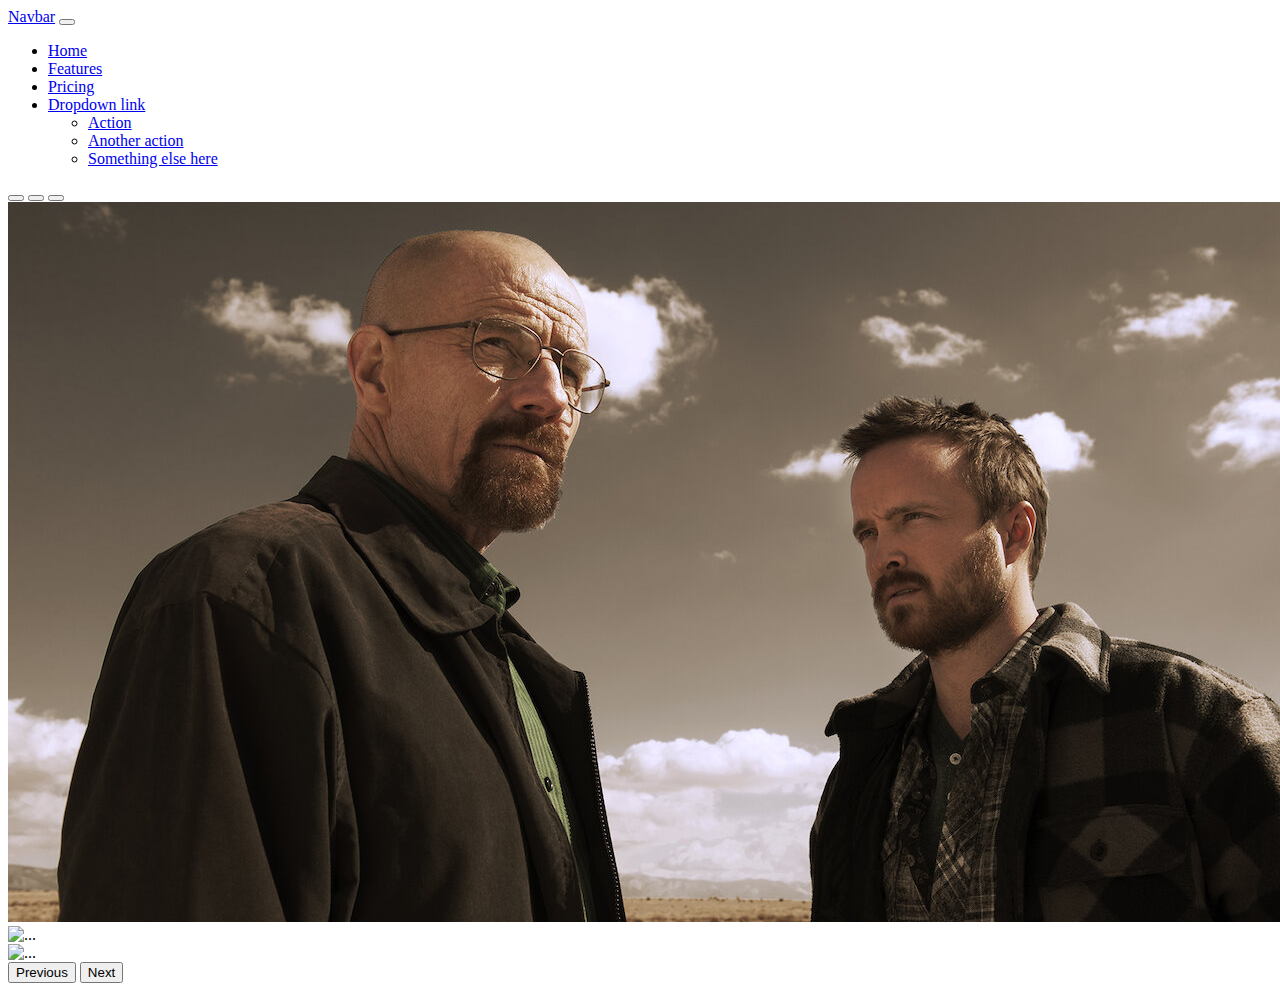
==== index.html @ 42308708 "carousel" ====
<!DOCTYPE html>
<html lang="en">

<head>
    <meta charset="UTF-8">
    <meta name="viewport" content="width=device-width, initial-scale=1.0">
    <link rel="stylesheet" href="./assets/css/styles.css">
    <link href="https://cdn.jsdelivr.net/npm/bootstrap@5.3.2/dist/css/bootstrap.min.css" rel="stylesheet"
        integrity="sha384-T3c6CoIi6uLrA9TneNEoa7RxnatzjcDSCmG1MXxSR1GAsXEV/Dwwykc2MPK8M2HN" crossorigin="anonymous">
    <title>Document</title>
</head>

<body>
    <header>
        <nav class="navbar navbar-expand-lg bg-body-tertiary">
            <div class="container-fluid">
              <a class="navbar-brand" href="#">Navbar</a>
              <button class="navbar-toggler" type="button" data-bs-toggle="collapse" data-bs-target="#navbarNavDropdown" aria-controls="navbarNavDropdown" aria-expanded="false" aria-label="Toggle navigation">
                <span class="navbar-toggler-icon"></span>
              </button>
              <div class="collapse navbar-collapse" id="navbarNavDropdown">
                <ul class="navbar-nav">
                  <li class="nav-item">
                    <a class="nav-link active" aria-current="page" href="#">Home</a>
                  </li>
                  <li class="nav-item">
                    <a class="nav-link" href="#">Features</a>
                  </li>
                  <li class="nav-item">
                    <a class="nav-link" href="#">Pricing</a>
                  </li>
                  <li class="nav-item dropdown">
                    <a class="nav-link dropdown-toggle" href="#" role="button" data-bs-toggle="dropdown" aria-expanded="false">
                      Dropdown link
                    </a>
                    <ul class="dropdown-menu">
                      <li><a class="dropdown-item" href="#">Action</a></li>
                      <li><a class="dropdown-item" href="#">Another action</a></li>
                      <li><a class="dropdown-item" href="#">Something else here</a></li>
                    </ul>
                  </li>
                </ul>
              </div>
            </div>
          </nav>
          <div id="carouselExampleIndicators" class="carousel slide">
            <div class="carousel-indicators">
              <button type="button" data-bs-target="#carouselExampleIndicators" data-bs-slide-to="0" class="active" aria-current="true" aria-label="Slide 1"></button>
              <button type="button" data-bs-target="#carouselExampleIndicators" data-bs-slide-to="1" aria-label="Slide 2"></button>
              <button type="button" data-bs-target="#carouselExampleIndicators" data-bs-slide-to="2" aria-label="Slide 3"></button>
            </div>
            <div class="carousel-inner">
              <div class="carousel-item active">
                <img src="./assets/img/carousel1.jpg" class="d-block w-100" alt="...">
              </div>
              <div class="carousel-item">
                <img src="..." class="d-block w-100" alt="...">
              </div>
              <div class="carousel-item">
                <img src="..." class="d-block w-100" alt="...">
              </div>
            </div>
            <button class="carousel-control-prev" type="button" data-bs-target="#carouselExampleIndicators" data-bs-slide="prev">
              <span class="carousel-control-prev-icon" aria-hidden="true"></span>
              <span class="visually-hidden">Previous</span>
            </button>
            <button class="carousel-control-next" type="button" data-bs-target="#carouselExampleIndicators" data-bs-slide="next">
              <span class="carousel-control-next-icon" aria-hidden="true"></span>
              <span class="visually-hidden">Next</span>
            </button>
          </div>
    </header>
    <main></main>
    <footer></footer>
    <script src="https://cdn.jsdelivr.net/npm/bootstrap@5.3.2/dist/js/bootstrap.bundle.min.js"
        integrity="sha384-C6RzsynM9kWDrMNeT87bh95OGNyZPhcTNXj1NW7RuBCsyN/o0jlpcV8Qyq46cDfL"
        crossorigin="anonymous"></script>


</body>

</html>
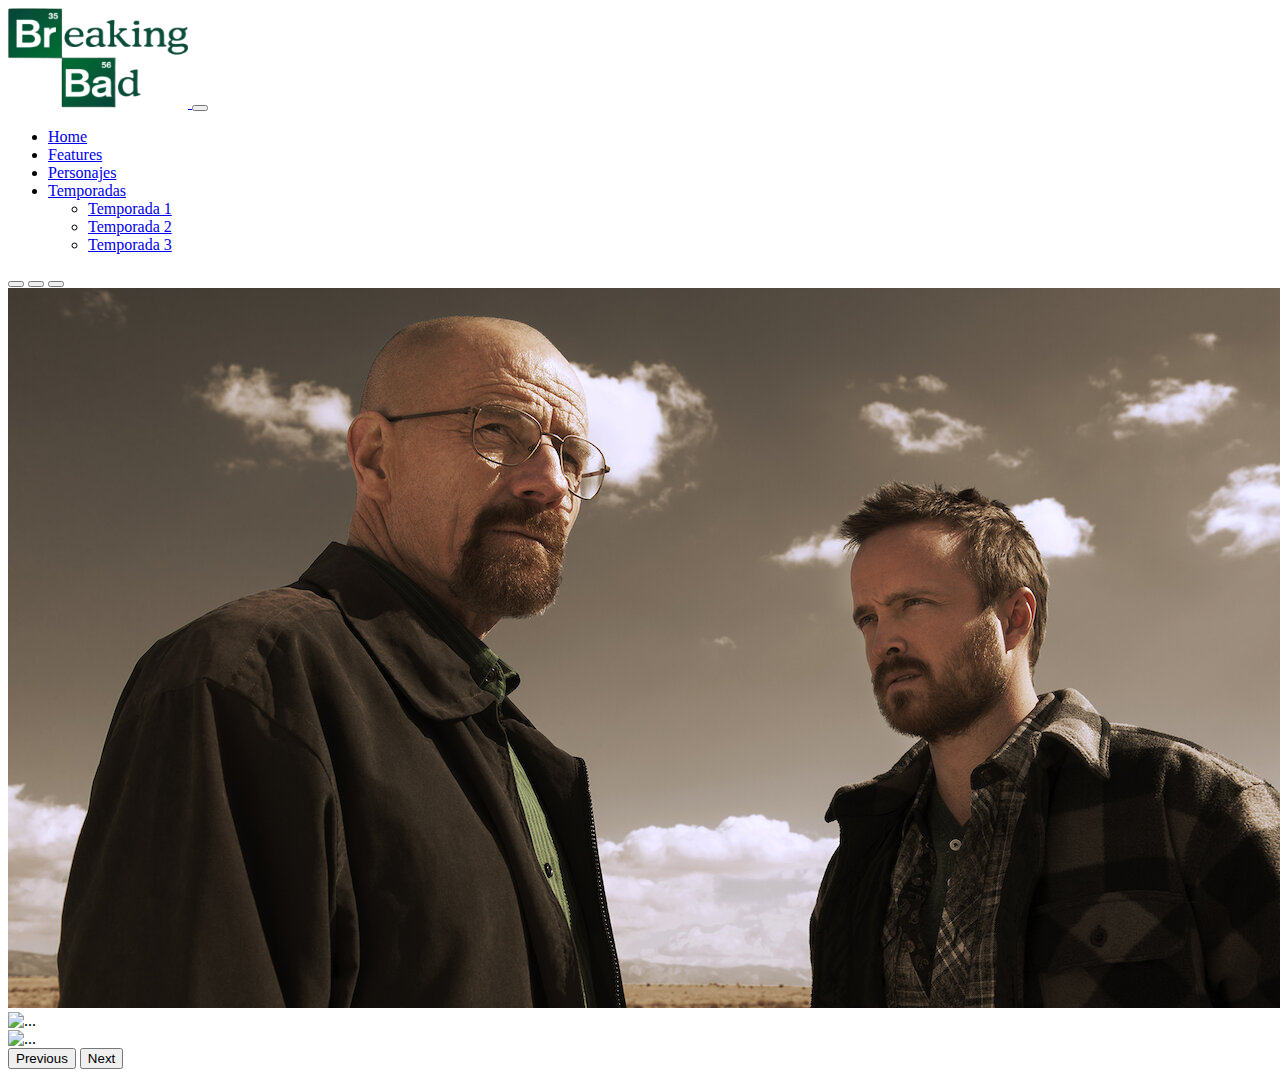
==== commit 439a8762: "Merge branch 'main' of https://github.com/lorenaflorez1/Breaking-Bad" ====
--- a/index.html
+++ b/index.html
@@ -14,7 +14,9 @@
     <header>
         <nav class="navbar navbar-expand-lg bg-body-tertiary">
             <div class="container-fluid">
-              <a class="navbar-brand" href="#">Navbar</a>
+              <a class="navbar-brand" href="#">
+                <img src="./assets/img/logobb.png" alt="Bootstrap" width="180" height="100">
+              </a>
               <button class="navbar-toggler" type="button" data-bs-toggle="collapse" data-bs-target="#navbarNavDropdown" aria-controls="navbarNavDropdown" aria-expanded="false" aria-label="Toggle navigation">
                 <span class="navbar-toggler-icon"></span>
               </button>
@@ -27,22 +29,23 @@
                     <a class="nav-link" href="#">Features</a>
                   </li>
                   <li class="nav-item">
-                    <a class="nav-link" href="#">Pricing</a>
+                    <a class="nav-link" href="#">Personajes</a>
                   </li>
                   <li class="nav-item dropdown">
                     <a class="nav-link dropdown-toggle" href="#" role="button" data-bs-toggle="dropdown" aria-expanded="false">
-                      Dropdown link
+                      Temporadas
                     </a>
                     <ul class="dropdown-menu">
-                      <li><a class="dropdown-item" href="#">Action</a></li>
-                      <li><a class="dropdown-item" href="#">Another action</a></li>
-                      <li><a class="dropdown-item" href="#">Something else here</a></li>
+                      <li><a class="dropdown-item" href="#">Temporada 1</a></li>
+                      <li><a class="dropdown-item" href="#">Temporada 2 </a></li>
+                      <li><a class="dropdown-item" href="#">Temporada 3</a></li>
                     </ul>
                   </li>
                 </ul>
               </div>
             </div>
           </nav>
+          
           <div id="carouselExampleIndicators" class="carousel slide">
             <div class="carousel-indicators">
               <button type="button" data-bs-target="#carouselExampleIndicators" data-bs-slide-to="0" class="active" aria-current="true" aria-label="Slide 1"></button>
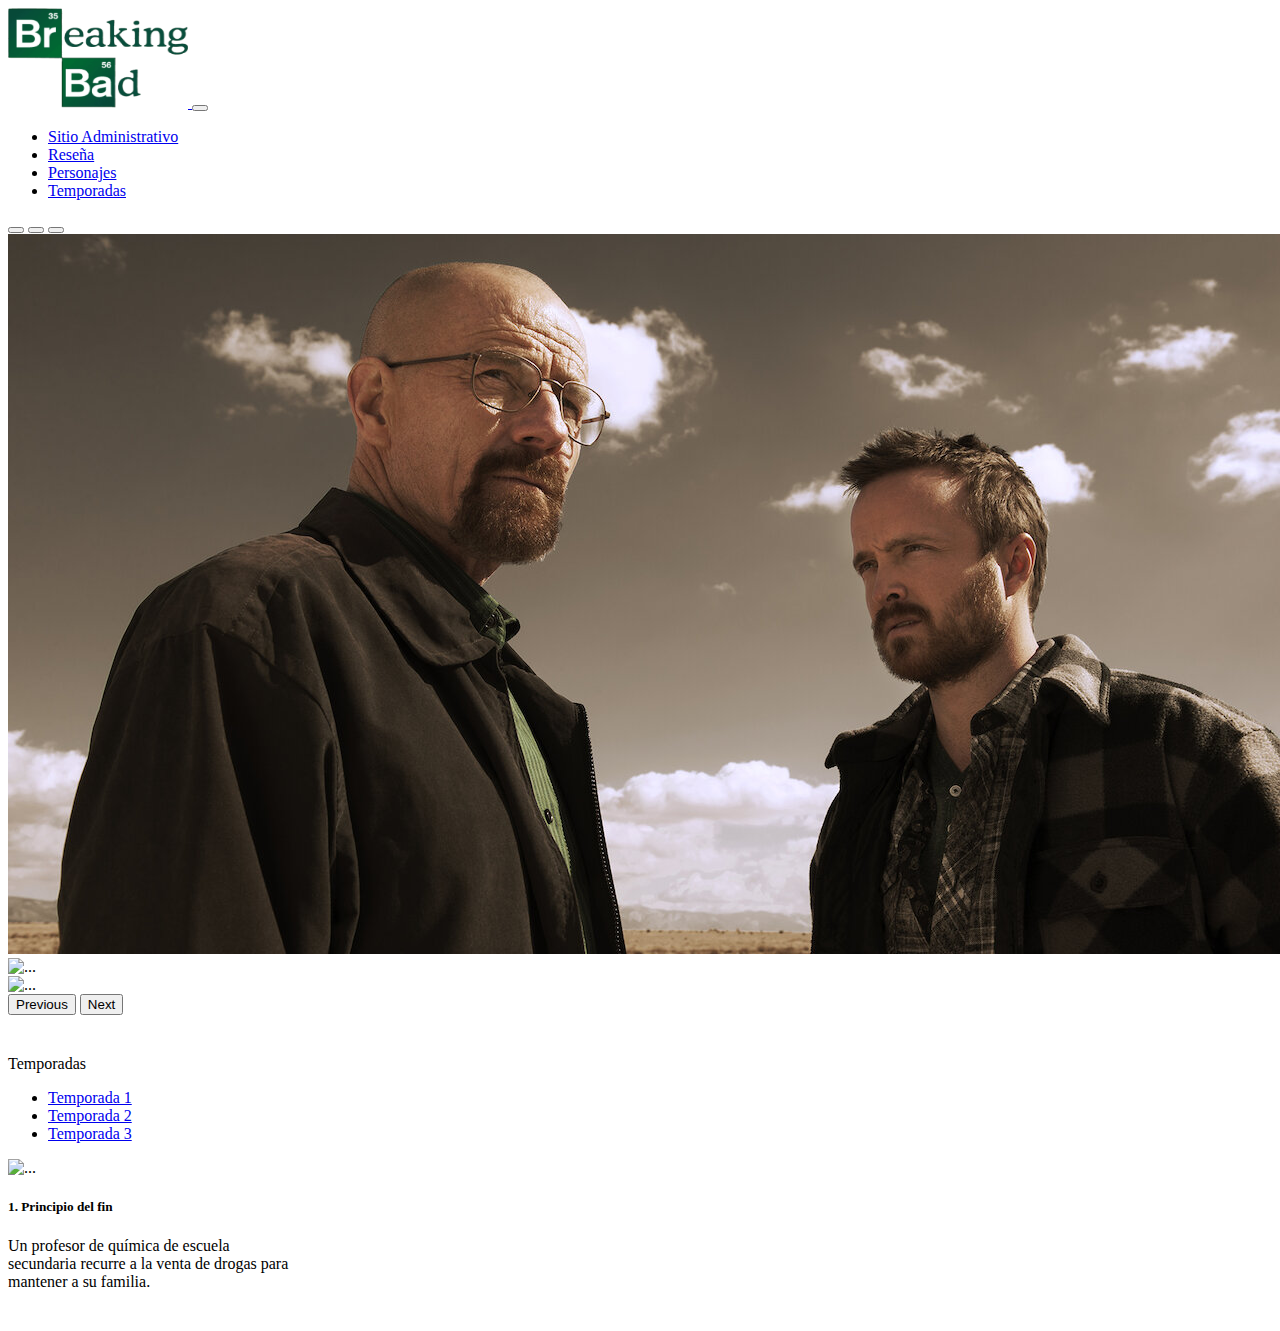
==== commit 63414079: "Se realiza el sitio privado para llamar a los demas sitios desde donde se ingresan las series y peli" ====
--- a/index.html
+++ b/index.html
@@ -2,82 +2,110 @@
 <html lang="en">
 
 <head>
-    <meta charset="UTF-8">
-    <meta name="viewport" content="width=device-width, initial-scale=1.0">
-    <link rel="stylesheet" href="./assets/css/styles.css">
-    <link href="https://cdn.jsdelivr.net/npm/bootstrap@5.3.2/dist/css/bootstrap.min.css" rel="stylesheet"
-        integrity="sha384-T3c6CoIi6uLrA9TneNEoa7RxnatzjcDSCmG1MXxSR1GAsXEV/Dwwykc2MPK8M2HN" crossorigin="anonymous">
-    <title>Document</title>
+  <meta charset="UTF-8">
+  <meta name="viewport" content="width=device-width, initial-scale=1.0">
+  <link rel="stylesheet" href="./assets/css/styles.css">
+  <link href="https://cdn.jsdelivr.net/npm/bootstrap@5.3.2/dist/css/bootstrap.min.css" rel="stylesheet"
+    integrity="sha384-T3c6CoIi6uLrA9TneNEoa7RxnatzjcDSCmG1MXxSR1GAsXEV/Dwwykc2MPK8M2HN" crossorigin="anonymous">
+  <title>Document</title>
 </head>
 
 <body>
-    <header>
-        <nav class="navbar navbar-expand-lg bg-body-tertiary">
-            <div class="container-fluid">
-              <a class="navbar-brand" href="#">
-                <img src="./assets/img/logobb.png" alt="Bootstrap" width="180" height="100">
-              </a>
-              <button class="navbar-toggler" type="button" data-bs-toggle="collapse" data-bs-target="#navbarNavDropdown" aria-controls="navbarNavDropdown" aria-expanded="false" aria-label="Toggle navigation">
-                <span class="navbar-toggler-icon"></span>
-              </button>
-              <div class="collapse navbar-collapse" id="navbarNavDropdown">
-                <ul class="navbar-nav">
-                  <li class="nav-item">
-                    <a class="nav-link active" aria-current="page" href="#">Home</a>
-                  </li>
-                  <li class="nav-item">
-                    <a class="nav-link" href="#">Features</a>
-                  </li>
-                  <li class="nav-item">
-                    <a class="nav-link" href="#">Personajes</a>
-                  </li>
-                  <li class="nav-item dropdown">
-                    <a class="nav-link dropdown-toggle" href="#" role="button" data-bs-toggle="dropdown" aria-expanded="false">
-                      Temporadas
-                    </a>
-                    <ul class="dropdown-menu">
-                      <li><a class="dropdown-item" href="#">Temporada 1</a></li>
-                      <li><a class="dropdown-item" href="#">Temporada 2 </a></li>
-                      <li><a class="dropdown-item" href="#">Temporada 3</a></li>
-                    </ul>
-                  </li>
-                </ul>
-              </div>
-            </div>
-          </nav>
+  <header>
+    <nav class="navbar navbar-expand-lg bg-body-tertiary">
+      <div class="container-fluid">
+        <a class="navbar-brand" href="#">
+          <img src="./assets/img/logobb.png" alt="Bootstrap" width="180" height="100">
+        </a>
+        <button class="navbar-toggler" type="button" data-bs-toggle="collapse" data-bs-target="#navbarNavDropdown"
+          aria-controls="navbarNavDropdown" aria-expanded="false" aria-label="Toggle navigation">
+          <span class="navbar-toggler-icon"></span>
+        </button>
+        <div class="collapse navbar-collapse justify-content-end" id="navbarNavDropdown">
+          <ul class="navbar-nav">
+            <li class="nav-item">
+              <a class="nav-link" href="administrativo/sitioadministrativo.html">Sitio Administrativo</a>
+            </li>
+            <li class="nav-item">
+              <a class="nav-link" href="resena.html">Reseña</a>
+            </li>
+            <li class="nav-item">
+              <a class="nav-link" href="personajes.html">Personajes</a>
+            </li>
+            <li class="nav-item">
+              <a class="nav-link" href="#">Temporadas</a>
+            </li>
+          </ul>
+        </div>
+      </div>
+    </nav>
+
+    <div id="carouselExampleIndicators" class="carousel slide">
+      <div class="carousel-indicators">
+        <button type="button" data-bs-target="#carouselExampleIndicators" data-bs-slide-to="0" class="active"
+          aria-current="true" aria-label="Slide 1"></button>
+        <button type="button" data-bs-target="#carouselExampleIndicators" data-bs-slide-to="1"
+          aria-label="Slide 2"></button>
+        <button type="button" data-bs-target="#carouselExampleIndicators" data-bs-slide-to="2"
+          aria-label="Slide 3"></button>
+      </div>
+      <div class="carousel-inner">
+        <div class="carousel-item active">
+          <img src="./assets/img/carousel1.jpg" class="d-block w-100" alt="...">
+        </div>
+        <div class="carousel-item">
+          <img src="..." class="d-block w-100" alt="...">
+        </div>
+        <div class="carousel-item">
+          <img src="..." class="d-block w-100" alt="...">
+        </div>
+      </div>
+      <button class="carousel-control-prev" type="button" data-bs-target="#carouselExampleIndicators"
+        data-bs-slide="prev">
+        <span class="carousel-control-prev-icon" aria-hidden="true"></span>
+        <span class="visually-hidden">Previous</span>
+      </button>
+      <button class="carousel-control-next" type="button" data-bs-target="#carouselExampleIndicators"
+        data-bs-slide="next">
+        <span class="carousel-control-next-icon" aria-hidden="true"></span>
+        <span class="visually-hidden">Next</span>
+      </button>
+    </div>
+  </header>
+
+  <main>
+    <div class="container">
+
+      <a class="dropdown-toggle" role="button" data-bs-toggle="dropdown" aria-expanded="false">
+        Temporadas
+      </a>
+      <ul class="dropdown-menu">
+        <li><a class="dropdown-item" href="#">Temporada 1</a></li>
+        <li><a class="dropdown-item" href="#">Temporada 2 </a></li>
+        <li><a class="dropdown-item" href="#">Temporada 3</a></li>
+      </ul>
+
+      <div class="card" style="width: 18rem;">
+        <img src="assets/img/cap1-T1.png" class="card-img-top" alt="...">
+        <div class="card-body">
+          <h5 class="card-title">1. Principio del fin</h5>
+          <p class="card-text">Un profesor de química de escuela secundaria recurre a la venta de drogas para mantener a su familia.</p>
           
-          <div id="carouselExampleIndicators" class="carousel slide">
-            <div class="carousel-indicators">
-              <button type="button" data-bs-target="#carouselExampleIndicators" data-bs-slide-to="0" class="active" aria-current="true" aria-label="Slide 1"></button>
-              <button type="button" data-bs-target="#carouselExampleIndicators" data-bs-slide-to="1" aria-label="Slide 2"></button>
-              <button type="button" data-bs-target="#carouselExampleIndicators" data-bs-slide-to="2" aria-label="Slide 3"></button>
-            </div>
-            <div class="carousel-inner">
-              <div class="carousel-item active">
-                <img src="./assets/img/carousel1.jpg" class="d-block w-100" alt="...">
-              </div>
-              <div class="carousel-item">
-                <img src="..." class="d-block w-100" alt="...">
-              </div>
-              <div class="carousel-item">
-                <img src="..." class="d-block w-100" alt="...">
-              </div>
-            </div>
-            <button class="carousel-control-prev" type="button" data-bs-target="#carouselExampleIndicators" data-bs-slide="prev">
-              <span class="carousel-control-prev-icon" aria-hidden="true"></span>
-              <span class="visually-hidden">Previous</span>
-            </button>
-            <button class="carousel-control-next" type="button" data-bs-target="#carouselExampleIndicators" data-bs-slide="next">
-              <span class="carousel-control-next-icon" aria-hidden="true"></span>
-              <span class="visually-hidden">Next</span>
-            </button>
-          </div>
-    </header>
-    <main></main>
-    <footer></footer>
-    <script src="https://cdn.jsdelivr.net/npm/bootstrap@5.3.2/dist/js/bootstrap.bundle.min.js"
-        integrity="sha384-C6RzsynM9kWDrMNeT87bh95OGNyZPhcTNXj1NW7RuBCsyN/o0jlpcV8Qyq46cDfL"
-        crossorigin="anonymous"></script>
+        </div>
+      </div>
+    </div>
+
+
+
+  </main>
+
+  <footer>
+
+  </footer>
+
+  <script src="https://cdn.jsdelivr.net/npm/bootstrap@5.3.2/dist/js/bootstrap.bundle.min.js"
+    integrity="sha384-C6RzsynM9kWDrMNeT87bh95OGNyZPhcTNXj1NW7RuBCsyN/o0jlpcV8Qyq46cDfL"
+    crossorigin="anonymous"></script>
 
 
 </body>
--- a/assets/css/styles.css
+++ b/assets/css/styles.css
@@ -0,0 +1,6 @@
+.container{
+    margin: 40px 0 40px 0;
+     }
+   .nav-link{
+    text-align: right;
+   }